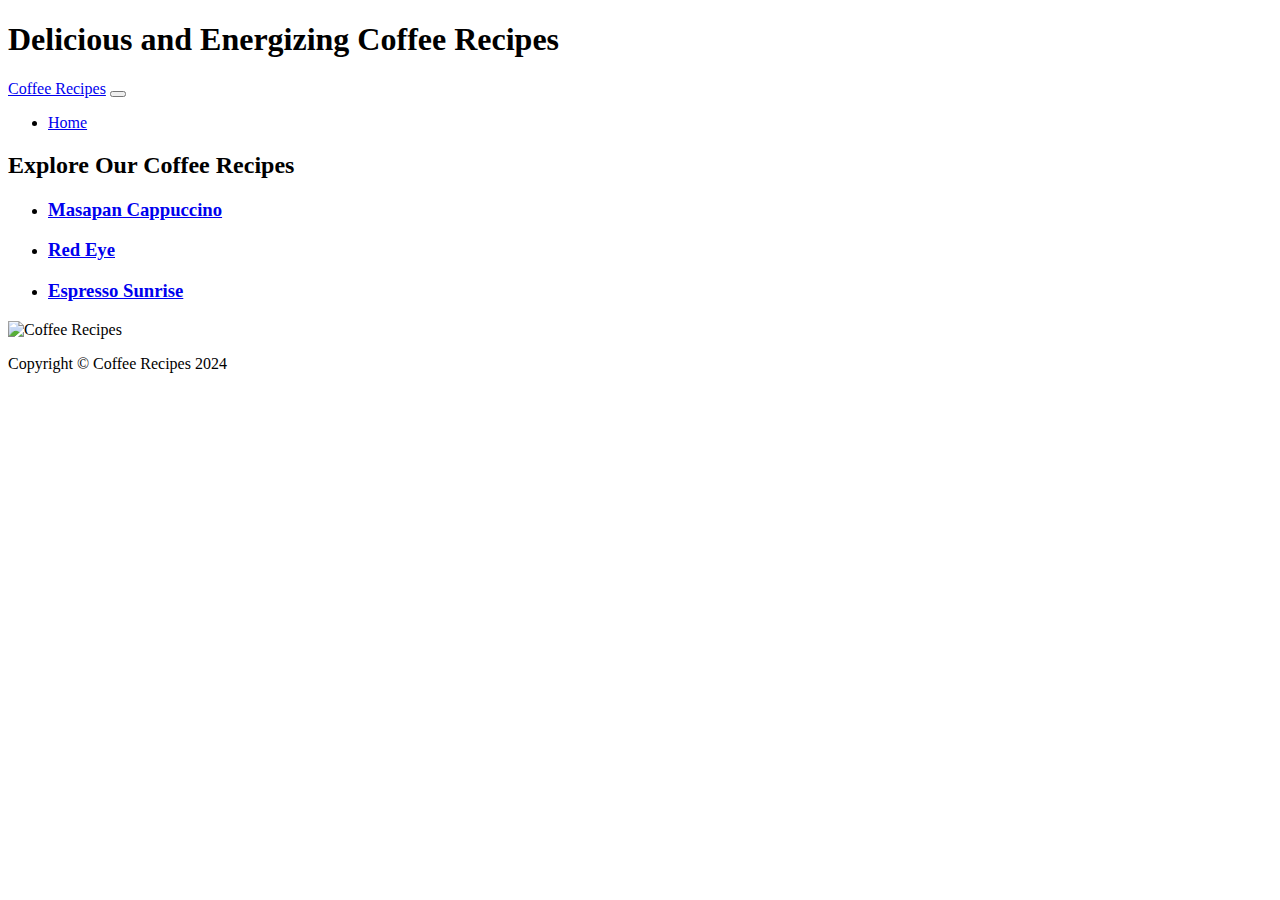
==== recipes.html @ 36a9f529 "Add files via upload" ====
<!DOCTYPE html>
<html lang="en">
<head>
    <meta charset="utf-8" />
    <meta name="viewport" content="width=device-width, initial-scale=1, shrink-to-fit=no" />
    <meta name="description" content="Discover the best coffee recipes to energize your day!" />
    <meta name="author" content="Luz" />
    <title>Coffee Recipes Home</title>
    <link rel="icon" type="image/x-icon" href="images/favicon.ico" />
    <!-- Google fonts-->
    <link href="https://fonts.googleapis.com/css?family=Raleway:100,100i,200,200i,300,300i,400,400i,500,500i,600,600i,700,700i,800,800i,900,900i" rel="stylesheet" />
    <link href="https://fonts.googleapis.com/css?family=Lora:400,400i,700,700i" rel="stylesheet" />
    <!-- Core theme CSS (includes Bootstrap)-->
    <link href="/startbootstrap-business-casual-gh-pages/css/styles.css" rel="stylesheet" />
</head>
<body>
    <header>
        <h1 class="site-heading text-center text-faded d-none d-lg-block">
            <span class="site-heading-upper text-primary mb-3">Delicious and Energizing</span>
            <span class="site-heading-lower">Coffee Recipes</span>
        </h1>
    </header>
    <!-- Navigation-->
    <nav class="navbar navbar-expand-lg navbar-dark py-lg-4" id="mainNav">
        <div class="container">
            <a class="navbar-brand text-uppercase fw-bold d-lg-none" href="index.html">Coffee Recipes</a>
            <button class="navbar-toggler" type="button" data-bs-toggle="collapse" data-bs-target="#navbarSupportedContent" aria-controls="navbarSupportedContent" aria-expanded="false" aria-label="Toggle navigation"><span class="navbar-toggler-icon"></span></button>
            <div class="collapse navbar-collapse" id="navbarSupportedContent">
                <ul class="navbar-nav mx-auto">
                    <li class="nav-item px-lg-4"><a class="nav-link text-uppercase" href="/startbootstrap-business-casual-gh-pages/index.html">Home</a></li>
                </ul>
            </div>
        </div>
    </nav>
    <section class="page-section">
        <div class="container">
            <div class="row">
                <div class="col-lg-12">
                    <div class="text-center mb-5 product-item bg-faded p-5 rounded">
                        <h2 class="section-heading">Explore Our Coffee Recipes</h2>
                    </div>
                </div>
            </div>
            <div class="row">
                <div class="col-lg-6">
                    <div class="product-item bg-faded p-5 rounded">
                        <ul class="list-unstyled mb-0">
                            <li class="mb-3">
                                <a href="/startbootstrap-business-casual-gh-pages/recipes/masapan.html" class="text-decoration-none text-dark">
                                    <h3 class="recipe-title">Masapan Cappuccino</h3>
                                </a>
                            </li>
                            <li class="mb-3">
                                <a href="/startbootstrap-business-casual-gh-pages/recipes/red_eye.html" class="text-decoration-none text-dark">
                                    <h3 class="recipe-title">Red Eye</h3>
                                </a>
                            </li>
                            <li class="mb-3">
                                <a href="/startbootstrap-business-casual-gh-pages/recipes/espresso_sunrise.html" class="text-decoration-none text-dark">
                                    <h3 class="recipe-title">Espresso Sunrise</h3>
                                </a>
                            </li>
                            <!-- Add more recipes here -->
                        </ul>
                    </div>
                </div>
                <div class="col-lg-6 d-flex align-items-center">
                    <div class="product-item-title bg-faded p-5 rounded text-center w-100">
                        <img src="/startbootstrap-business-casual-gh-pages/assets/img/products-01.jpg" class="img-fluid" alt="Coffee Recipes">
                    </div>
                </div>
            </div>
        </div>
               
    </section>
    <footer class="footer text-faded text-center py-5">
        <div class="container"><p class="m-0 small">Copyright &copy; Coffee Recipes 2024</p></div>
    </footer>
    <!-- Bootstrap core JS-->
    <script src="https://cdn.jsdelivr.net/npm/bootstrap@5.2.3/dist/js/bootstrap.bundle.min.js"></script>
    <!-- Core theme JS-->
    <script src="js/scripts.js"></script>
</body>
</html>
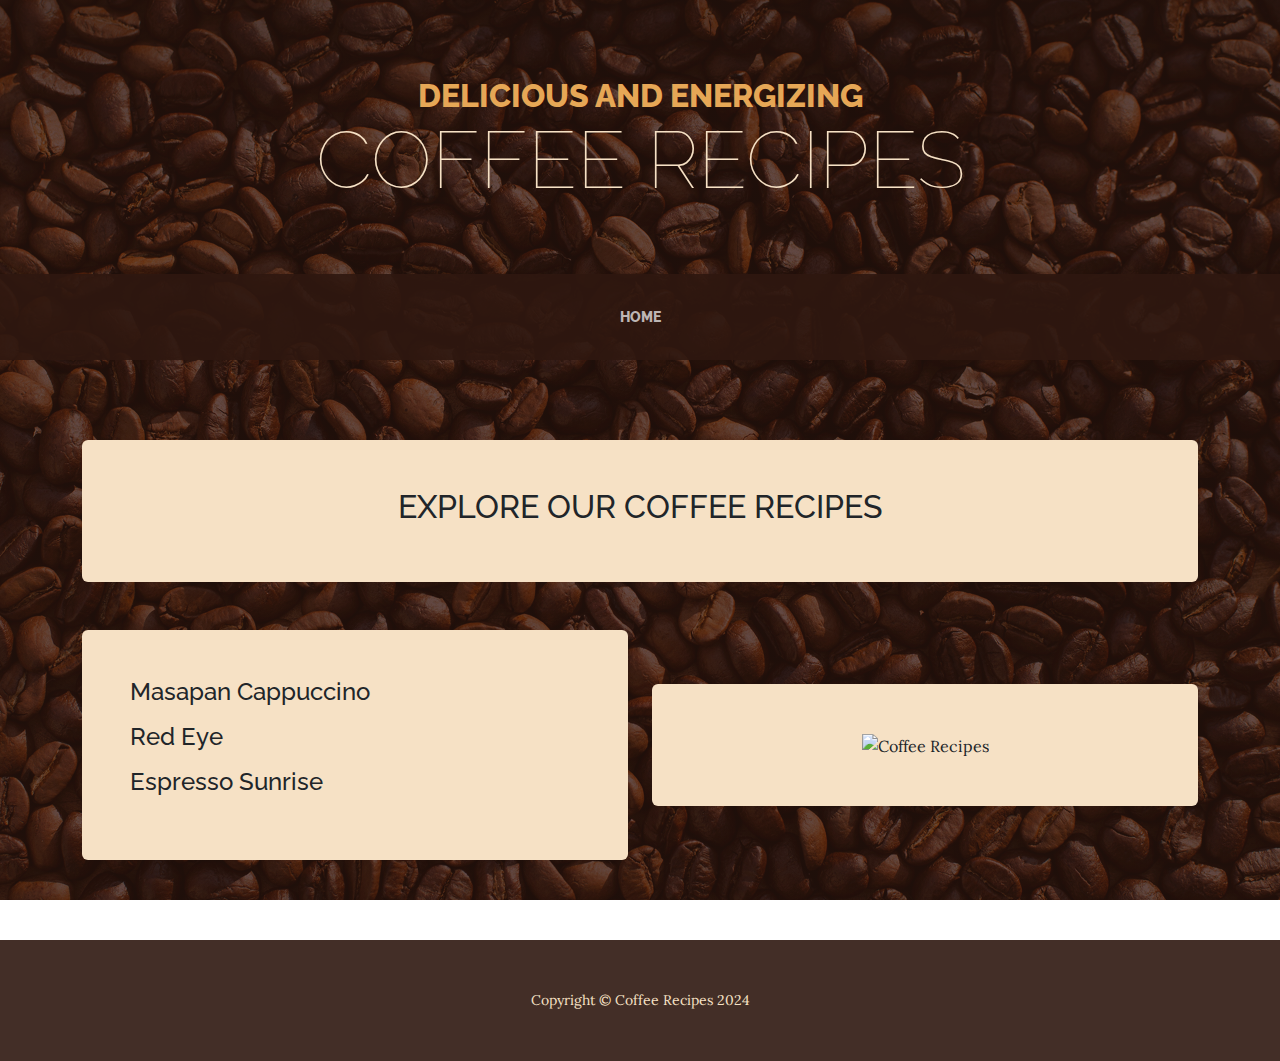
==== commit 951f38d3: "Update recipes.html" ====
--- a/recipes.html
+++ b/recipes.html
@@ -11,7 +11,7 @@
     <link href="https://fonts.googleapis.com/css?family=Raleway:100,100i,200,200i,300,300i,400,400i,500,500i,600,600i,700,700i,800,800i,900,900i" rel="stylesheet" />
     <link href="https://fonts.googleapis.com/css?family=Lora:400,400i,700,700i" rel="stylesheet" />
     <!-- Core theme CSS (includes Bootstrap)-->
-    <link href="/startbootstrap-business-casual-gh-pages/css/styles.css" rel="stylesheet" />
+    <link href="css/styles.css" rel="stylesheet" />
 </head>
 <body>
     <header>
@@ -27,7 +27,7 @@
             <button class="navbar-toggler" type="button" data-bs-toggle="collapse" data-bs-target="#navbarSupportedContent" aria-controls="navbarSupportedContent" aria-expanded="false" aria-label="Toggle navigation"><span class="navbar-toggler-icon"></span></button>
             <div class="collapse navbar-collapse" id="navbarSupportedContent">
                 <ul class="navbar-nav mx-auto">
-                    <li class="nav-item px-lg-4"><a class="nav-link text-uppercase" href="/startbootstrap-business-casual-gh-pages/index.html">Home</a></li>
+                    <li class="nav-item px-lg-4"><a class="nav-link text-uppercase" href="/coffee_recipes/index.html">Home</a></li>
                 </ul>
             </div>
         </div>
@@ -46,17 +46,17 @@
                     <div class="product-item bg-faded p-5 rounded">
                         <ul class="list-unstyled mb-0">
                             <li class="mb-3">
-                                <a href="/startbootstrap-business-casual-gh-pages/recipes/masapan.html" class="text-decoration-none text-dark">
+                                <a href="recipes/masapan.html" class="text-decoration-none text-dark">
                                     <h3 class="recipe-title">Masapan Cappuccino</h3>
                                 </a>
                             </li>
                             <li class="mb-3">
-                                <a href="/startbootstrap-business-casual-gh-pages/recipes/red_eye.html" class="text-decoration-none text-dark">
+                                <a href="/coffee_recipes/recipes/red_eye.html" class="text-decoration-none text-dark">
                                     <h3 class="recipe-title">Red Eye</h3>
                                 </a>
                             </li>
                             <li class="mb-3">
-                                <a href="/startbootstrap-business-casual-gh-pages/recipes/espresso_sunrise.html" class="text-decoration-none text-dark">
+                                <a href="/coffee_recipes/recipes/espresso_sunrise.html" class="text-decoration-none text-dark">
                                     <h3 class="recipe-title">Espresso Sunrise</h3>
                                 </a>
                             </li>
@@ -66,7 +66,7 @@
                 </div>
                 <div class="col-lg-6 d-flex align-items-center">
                     <div class="product-item-title bg-faded p-5 rounded text-center w-100">
-                        <img src="/startbootstrap-business-casual-gh-pages/assets/img/products-01.jpg" class="img-fluid" alt="Coffee Recipes">
+                        <img src="/coffee_recipes/assets/img/products-01.jpg" class="img-fluid" alt="Coffee Recipes">
                     </div>
                 </div>
             </div>
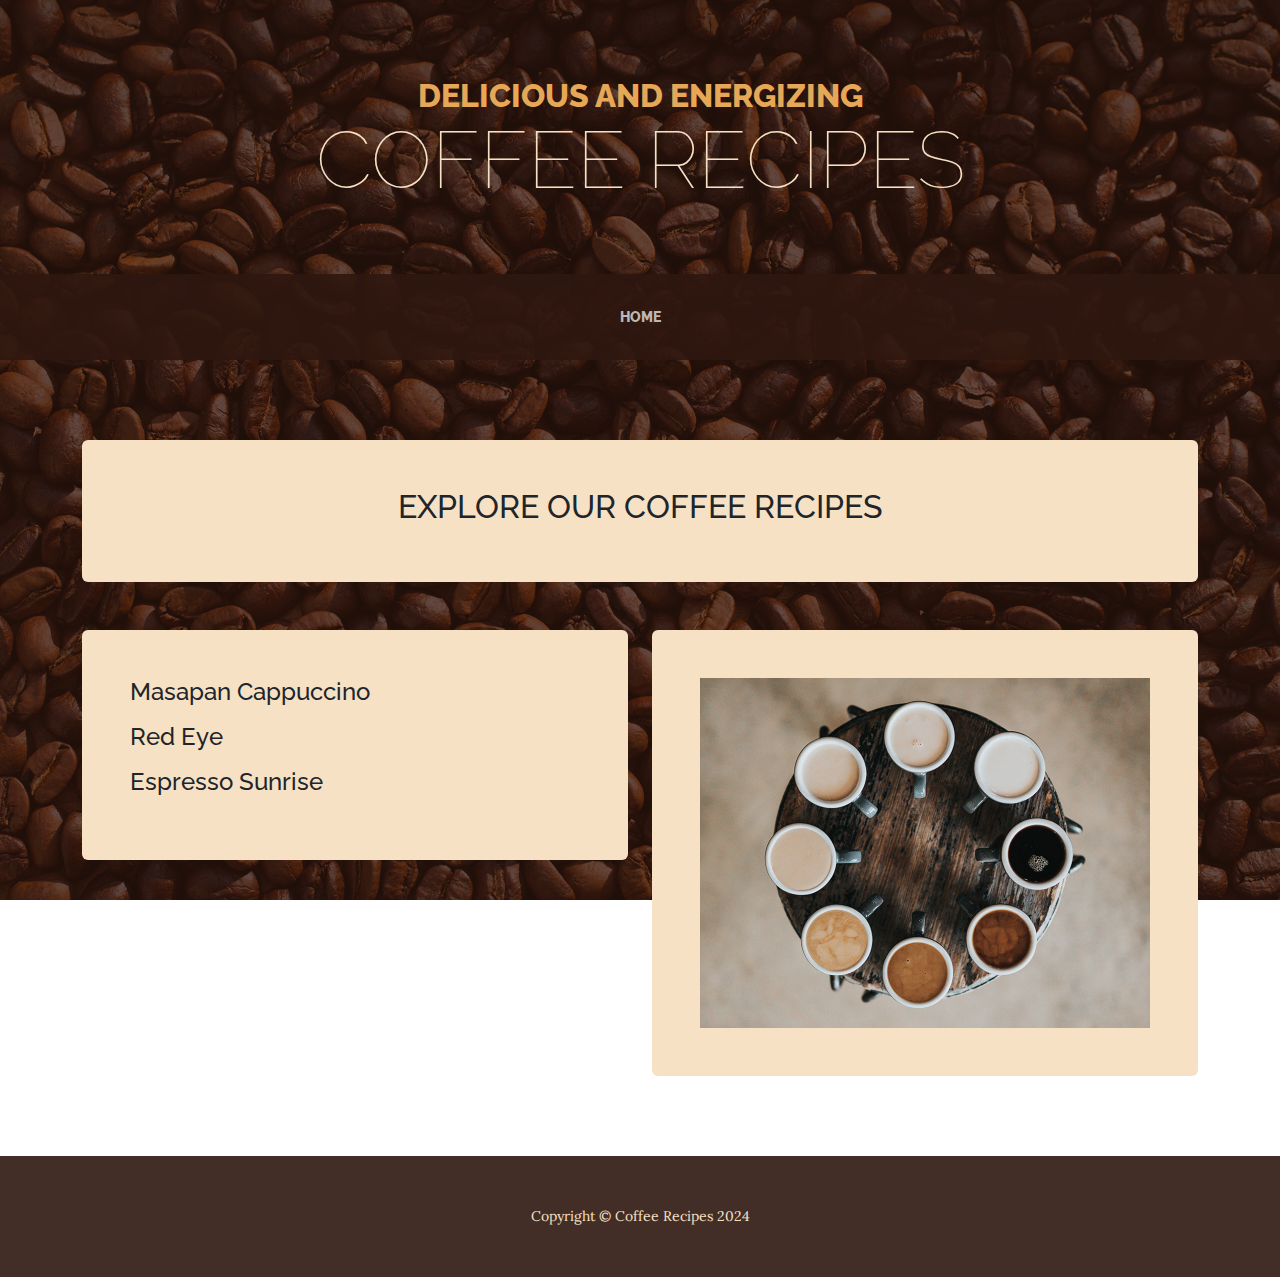
==== commit f0487ebe: "Update recipes.html" ====
--- a/recipes.html
+++ b/recipes.html
@@ -27,7 +27,7 @@
             <button class="navbar-toggler" type="button" data-bs-toggle="collapse" data-bs-target="#navbarSupportedContent" aria-controls="navbarSupportedContent" aria-expanded="false" aria-label="Toggle navigation"><span class="navbar-toggler-icon"></span></button>
             <div class="collapse navbar-collapse" id="navbarSupportedContent">
                 <ul class="navbar-nav mx-auto">
-                    <li class="nav-item px-lg-4"><a class="nav-link text-uppercase" href="/coffee_recipes/index.html">Home</a></li>
+                    <li class="nav-item px-lg-4"><a class="nav-link text-uppercase" href="index.html">Home</a></li>
                 </ul>
             </div>
         </div>
@@ -51,12 +51,12 @@
                                 </a>
                             </li>
                             <li class="mb-3">
-                                <a href="/coffee_recipes/recipes/red_eye.html" class="text-decoration-none text-dark">
+                                <a href="recipes/red_eye.html" class="text-decoration-none text-dark">
                                     <h3 class="recipe-title">Red Eye</h3>
                                 </a>
                             </li>
                             <li class="mb-3">
-                                <a href="/coffee_recipes/recipes/espresso_sunrise.html" class="text-decoration-none text-dark">
+                                <a href="recipes/espresso_sunrise.html" class="text-decoration-none text-dark">
                                     <h3 class="recipe-title">Espresso Sunrise</h3>
                                 </a>
                             </li>
@@ -66,7 +66,7 @@
                 </div>
                 <div class="col-lg-6 d-flex align-items-center">
                     <div class="product-item-title bg-faded p-5 rounded text-center w-100">
-                        <img src="/coffee_recipes/assets/img/products-01.jpg" class="img-fluid" alt="Coffee Recipes">
+                        <img src="assets/img/products-01.jpg" class="img-fluid" alt="Coffee Recipes">
                     </div>
                 </div>
             </div>
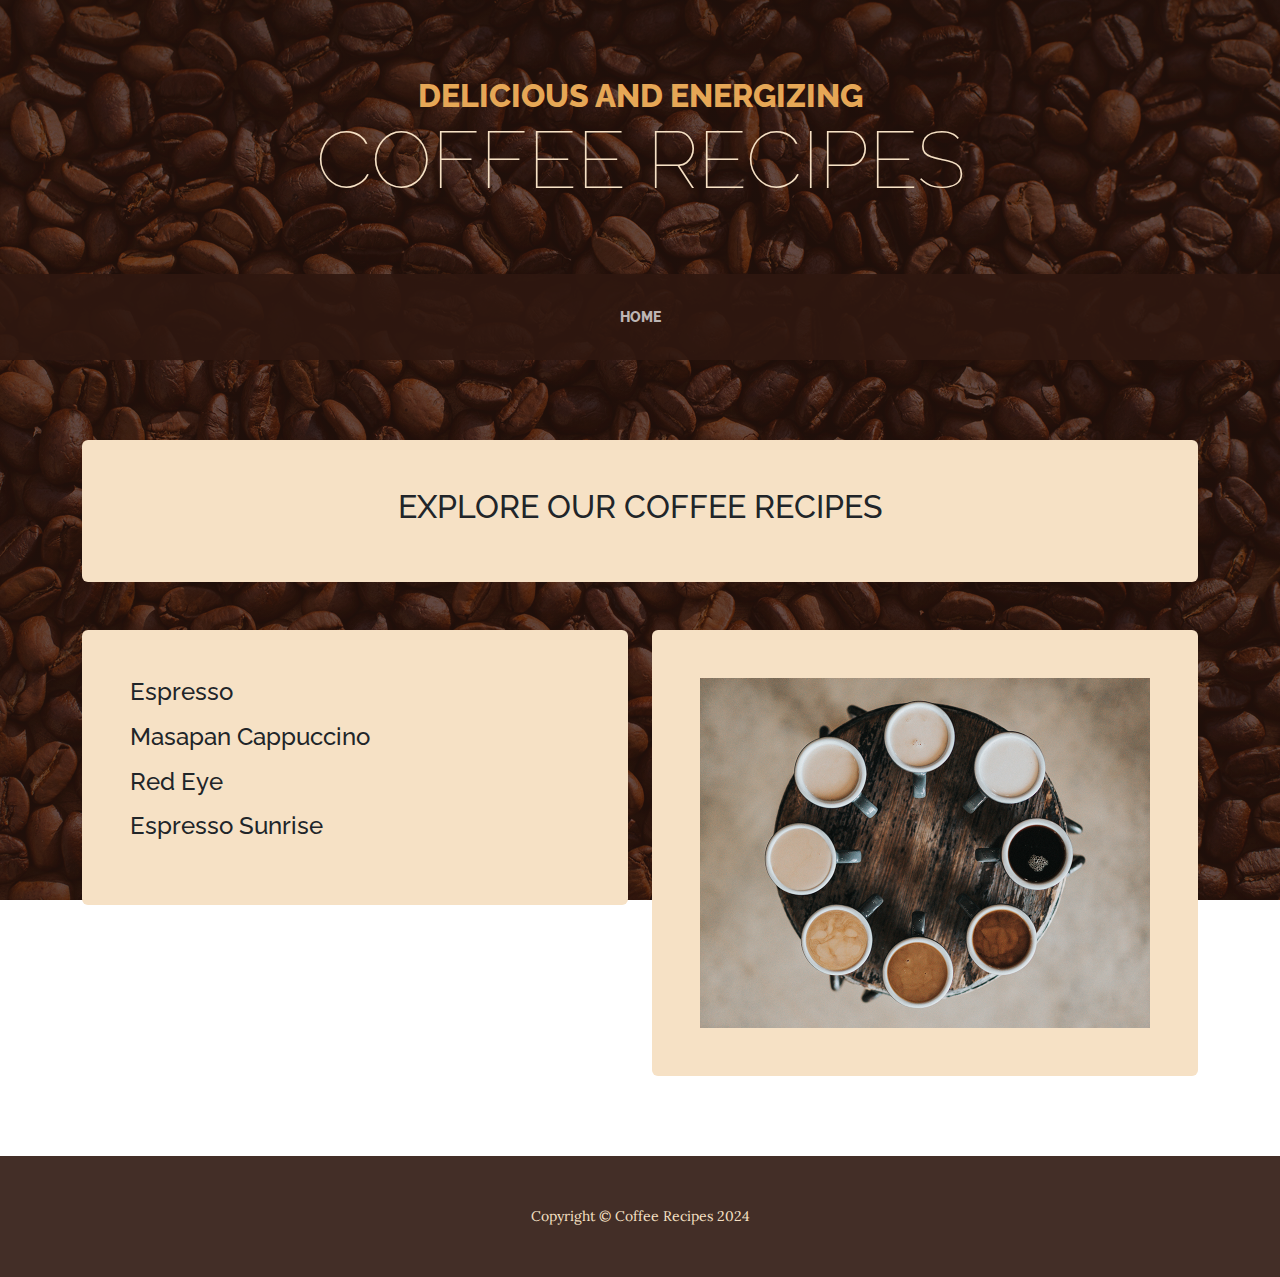
==== commit e7eb421d: "Update recipes.html" ====
--- a/recipes.html
+++ b/recipes.html
@@ -45,6 +45,11 @@
                 <div class="col-lg-6">
                     <div class="product-item bg-faded p-5 rounded">
                         <ul class="list-unstyled mb-0">
+                             <li class="mb-3">
+                                <a href="recipes/espresso.html" class="text-decoration-none text-dark">
+                                    <h3 class="recipe-title">Espresso</h3>
+                                </a>
+                            </li>
                             <li class="mb-3">
                                 <a href="recipes/masapan.html" class="text-decoration-none text-dark">
                                     <h3 class="recipe-title">Masapan Cappuccino</h3>
